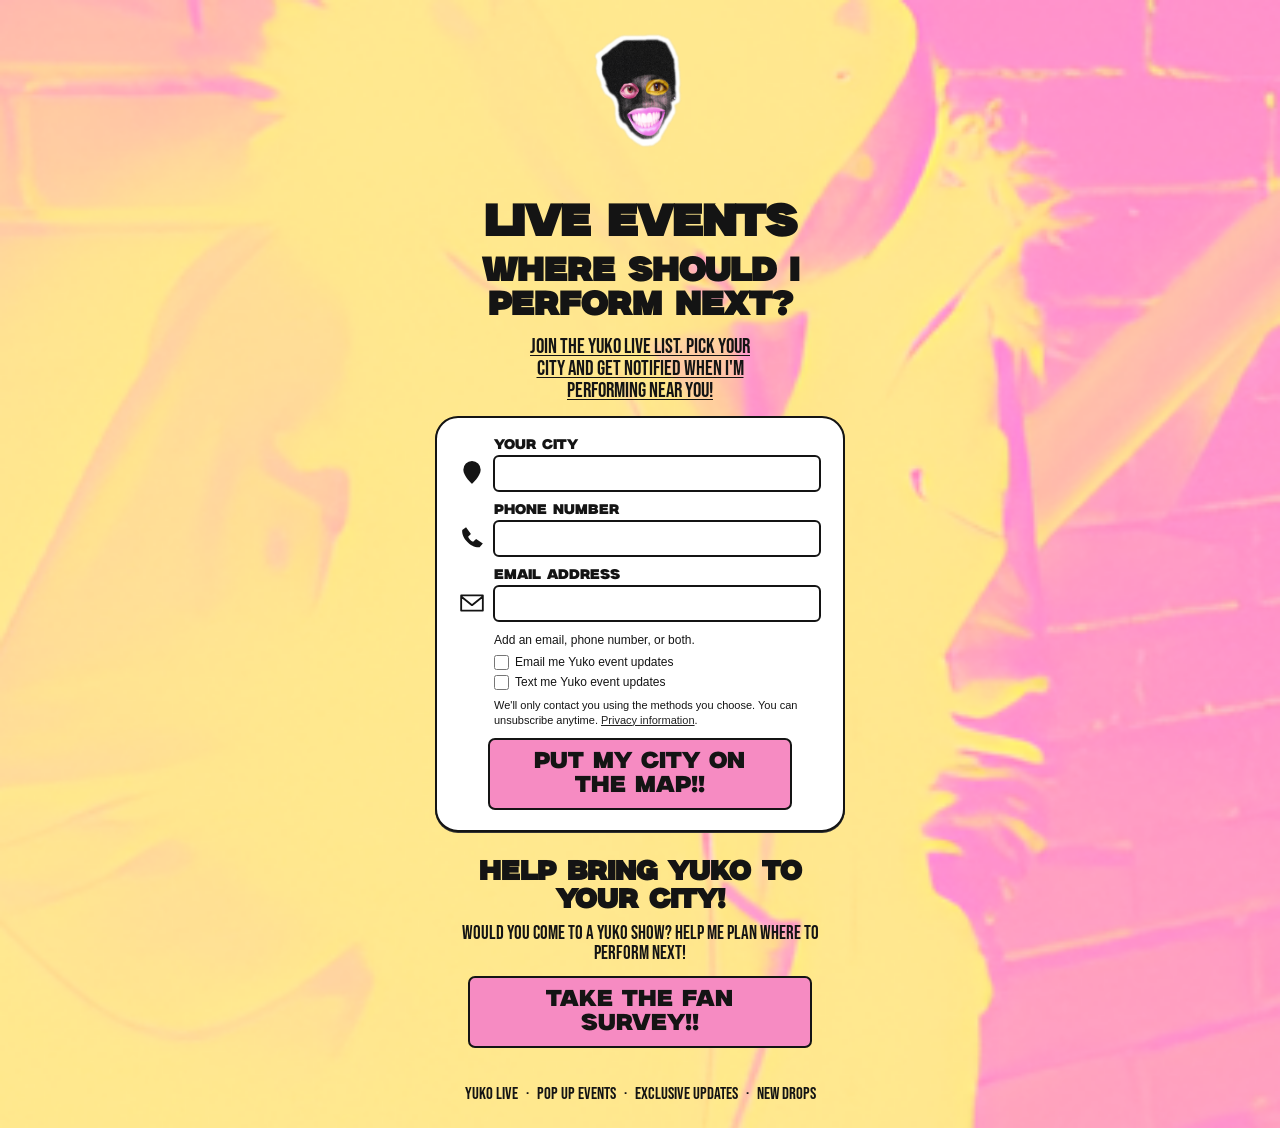
==== index.html @ 9b3857d7 "Add files via upload" ====
<!doctype html>
<html lang="en">
<head>
<meta charset="utf-8"><meta name="viewport" content="width=device-width, initial-scale=1"><meta name="theme-color" content="#ff93cb">
<title>YUKO LIVE — Pop-up Events</title>
<link rel="stylesheet" href="styles.css">
</head>
<body>
<main class="page">
  <div class="content">
    <img class="character" src="assets/character.png" alt="Yuko masked character">
    <h1>LIVE EVENTS</h1>
    <h2>WHERE SHOULD I<br>PERFORM NEXT?</h2>
    <p class="intro">JOIN THE YUKO LIVE LIST. PICK YOUR<br class="optional"> CITY AND GET NOTIFIED WHEN I'M<br class="optional"> PERFORMING NEAR YOU!</p>
    <form id="signup" class="form" novalidate>
      <label for="city">YOUR CITY</label>
      <div class="field"><svg viewBox="0 0 24 24" aria-hidden="true"><path d="M12 22s8-7.2 8-13A8 8 0 0 0 4 9c0 5.8 8 13 8 13Zm0-9.2a3.8 3.8 0 1 0 0-7.6 3.8 3.8 0 0 0 0 7.6Z"/></svg><input id="city" name="city" autocomplete="address-level2" maxlength="80" required placeholder=""></div>
      <label for="phone">PHONE NUMBER</label>
      <div class="field"><svg viewBox="0 0 24 24" aria-hidden="true"><path d="M6.5 2 3 4.5c-1 7.5 8.2 16.7 16 16l3-3.5-6.2-4-2.8 2.5c-2.1-.8-3.8-2.5-4.6-4.6L11 8.2 6.5 2Z"/></svg><input id="phone" name="phone" type="tel" autocomplete="tel" maxlength="30" placeholder=""></div>
      <label for="email">EMAIL ADDRESS</label>
      <div class="field"><svg viewBox="0 0 24 24" aria-hidden="true"><path d="M2 5h20v14H2zM2 6l10 8 10-8" fill="none" stroke="currentColor" stroke-width="1.7" stroke-linejoin="round"/></svg><input id="email" name="email" type="email" autocomplete="email" maxlength="254" placeholder=""></div>
      <p class="hint">Add an email, phone number, or both.</p>
      <div class="consents"><label class="check"><input type="checkbox" id="emailConsent"> Email me Yuko event updates</label><label class="check"><input type="checkbox" id="smsConsent"> Text me Yuko event updates</label></div>
      <p class="privacy">We'll only contact you using the methods you choose. You can unsubscribe anytime. <a href="privacy.html">Privacy information</a>.</p>
      <button id="submit" type="submit">PUT MY CITY ON<br>THE MAP!!</button>
      <p id="status" role="status" aria-live="polite"></p>
    </form>
    <section class="survey-section" aria-label="Yuko live show survey">
      <h2>HELP BRING YUKO TO YOUR CITY!</h2>
      <p class="survey-intro">WOULD YOU COME TO A YUKO SHOW? HELP ME PLAN WHERE TO PERFORM NEXT!</p>
      <a id="survey-link" class="survey-button" href="#" target="_blank" rel="noopener noreferrer">TAKE THE FAN<br>SURVEY!!</a>
      <p id="survey-note" class="survey-note" role="status" aria-live="polite"></p>
    </section>
  </div>
  <footer>YUKO LIVE <span>·</span> POP UP EVENTS <span>·</span> EXCLUSIVE UPDATES <span>·</span> NEW DROPS</footer>
</main>
<script src="config.js"></script><script src="script.js"></script>
</body>
</html>
---- styles.css ----
@font-face{font-family:Milker;src:url('assets/Milker.otf') format('opentype');font-display:swap}@font-face{font-family:Bebas;src:url('assets/BebasNeue-Regular.otf') format('opentype');font-display:swap}
:root{--ink:#141414;--pink:#f68bc2}*{box-sizing:border-box}html{min-height:100%;background:#ffdf8b}body{margin:0;color:var(--ink);font-family:Arial,sans-serif}.page{min-height:100svh;width:100%;background:#ffe08c url('assets/background.png') center top/100% 100% no-repeat;display:flex;flex-direction:column;align-items:center;justify-content:space-between}.content{width:min(100%,390px);text-align:center;padding:0 23px 20px}.character{display:block;width:200px;height:160px;object-fit:contain;margin:0 auto -2px}h1,h2{font-family:Milker,Impact,'Arial Black',sans-serif;font-weight:900;margin:0;line-height:1.04}h1{font-size:31px;letter-spacing:-.5px}h2{font-size:23px;margin-top:8px}.intro{font-family:Bebas,Impact,sans-serif;font-size:17px;line-height:1.04;margin:13px auto 14px;max-width:310px;text-decoration:underline;text-decoration-thickness:1px;text-underline-offset:2px}.form{background:#fff;border:2.5px solid var(--ink);border-radius:23px;padding:15px 13px 14px;text-align:left;box-shadow:0 1px 0 #333;max-width:345px;margin:auto}.form>label{display:block;font-family:Milker,Impact,sans-serif;font-size:12px;margin:0 0 3px 35px}.field{display:flex;align-items:center;gap:8px;margin:0 0 7px}.field svg{flex:none;width:26px;height:26px;fill:currentColor}.field input{width:100%;min-width:0;height:31px;border:2px solid var(--ink);border-radius:6px;background:white;font-size:16px;padding:3px 9px;outline-offset:2px}.hint{font:12px Arial,sans-serif;margin:1px 0 8px 35px}.consents{margin:0 0 8px 35px;display:grid;gap:5px}.check{font:12px Arial,sans-serif;display:flex;align-items:center;gap:6px}.check input{accent-color:#ec75b1;width:15px;height:15px;margin:0}.privacy{font:11px/1.35 Arial,sans-serif;margin:4px 3px 10px 35px}.privacy a{color:#222}button{display:block;margin:0 auto;background:var(--pink);border:2.5px solid var(--ink);border-radius:7px;padding:10px 16px;width:84%;font:19px/1.05 Milker,Impact,'Arial Black',sans-serif;color:var(--ink);cursor:pointer}button:hover{filter:brightness(1.06)}button:disabled{opacity:.65;cursor:wait}#status{font:13px/1.4 Arial,sans-serif;text-align:center;margin:8px 0 0}#status:empty{display:none}footer{width:100%;padding:18px 6px 25px;text-align:center;font:13px/1 Bebas,Impact,sans-serif;white-space:nowrap}footer span{padding:0 5px}@media(min-width:750px){.page{background-size:cover;background-position:center 35%}.content{width:min(100%,550px);padding-top:28px}.character{width:230px;height:175px}h1{font-size:44px}h2{font-size:33px}.intro{font-size:21px;max-width:420px}.form{max-width:410px;padding:20px 22px}.form>label{font-size:14px}.field input{height:37px}.field{margin-bottom:11px}button{font-size:23px}footer{font-size:17px}}@media(max-width:360px){.content{padding-left:14px;padding-right:14px}.character{height:145px}h1{font-size:27px}h2{font-size:20px}.intro{font-size:15px}footer{font-size:11px}}@media(prefers-reduced-motion:reduce){*{scroll-behavior:auto!important}}

/* Optional fan survey; original signup button styles remain unchanged. */
.survey-section{margin:22px auto 0;text-align:center;max-width:345px}
.survey-section h2{font-size:21px}
.survey-intro{font:16px/1.05 Bebas,Impact,sans-serif;margin:10px auto 12px;max-width:300px}
.survey-button{display:block;margin:0 auto;background:var(--pink);border:2.5px solid var(--ink);border-radius:7px;padding:10px 16px;width:84%;font:19px/1.05 Milker,Impact,'Arial Black',sans-serif;color:var(--ink);cursor:pointer;text-decoration:none;text-align:center}
.survey-button:hover{filter:brightness(1.06)}
.survey-note{font:12px/1.3 Arial,sans-serif;margin:7px 0 0}
.survey-note:empty{display:none}
@media(min-width:750px){.survey-section{max-width:410px;margin-top:26px}.survey-section h2{font-size:27px}.survey-intro{font-size:19px;max-width:380px}.survey-button{font-size:23px}}
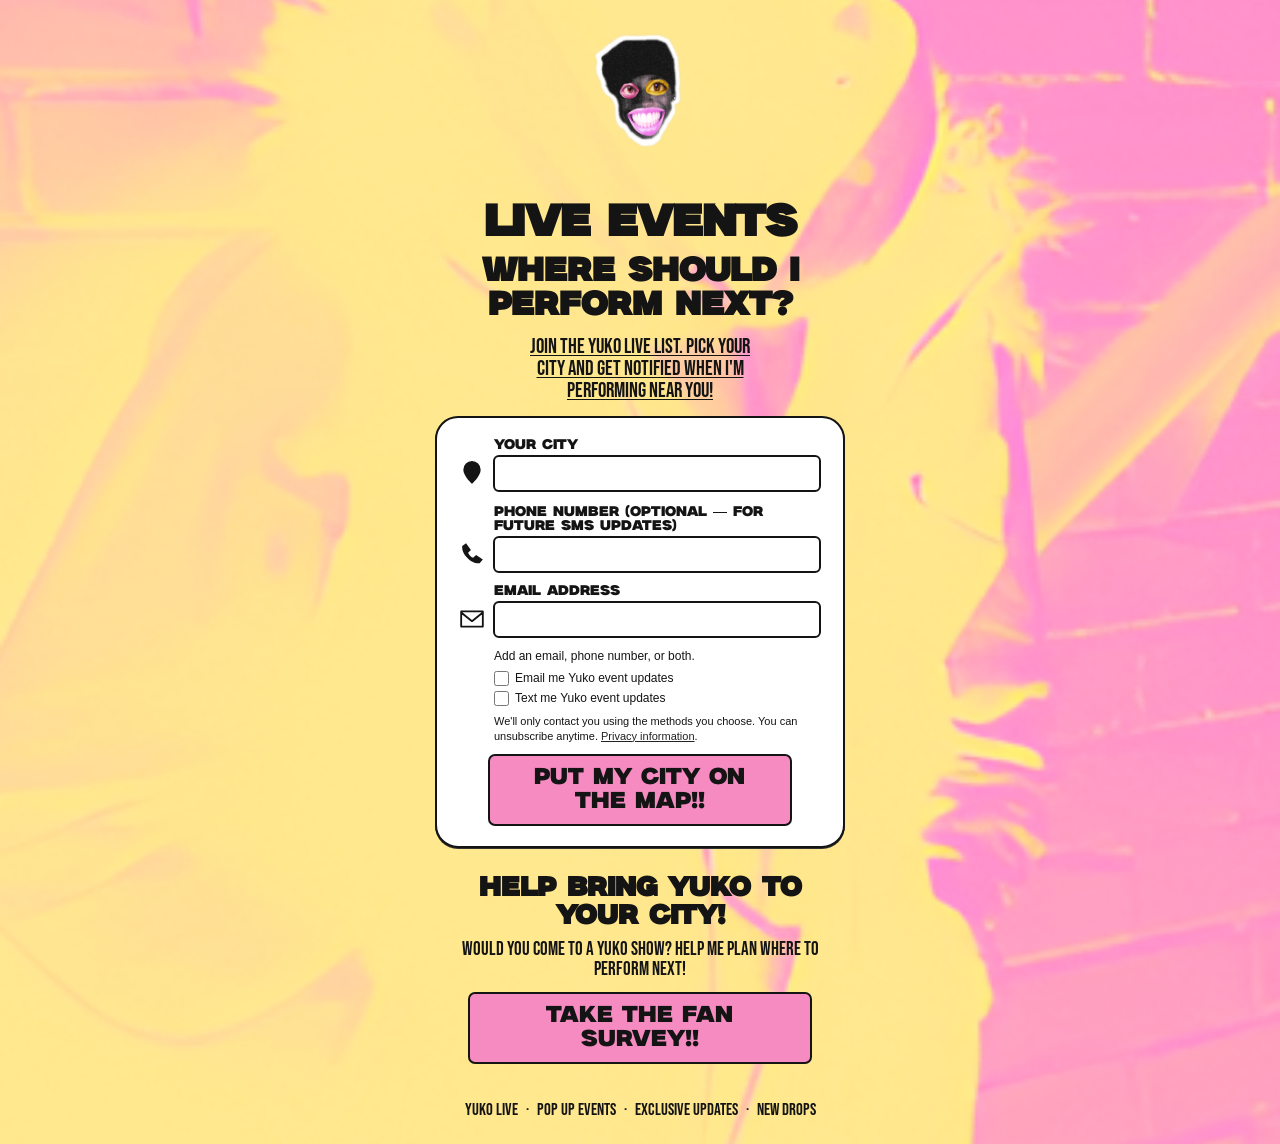
==== commit d3404791: "Update index.html" ====
--- a/index.html
+++ b/index.html
@@ -1,6 +1,6 @@
 <!doctype html>
 <html lang="en">
-<head>
+<head><link rel="icon" type="image/png" href="./assets/favicon.png?v=2">
 <meta charset="utf-8"><meta name="viewport" content="width=device-width, initial-scale=1"><meta name="theme-color" content="#ff93cb">
 <title>YUKO LIVE — Pop-up Events</title>
 <link rel="stylesheet" href="styles.css">
@@ -15,7 +15,7 @@
     <form id="signup" class="form" novalidate>
       <label for="city">YOUR CITY</label>
       <div class="field"><svg viewBox="0 0 24 24" aria-hidden="true"><path d="M12 22s8-7.2 8-13A8 8 0 0 0 4 9c0 5.8 8 13 8 13Zm0-9.2a3.8 3.8 0 1 0 0-7.6 3.8 3.8 0 0 0 0 7.6Z"/></svg><input id="city" name="city" autocomplete="address-level2" maxlength="80" required placeholder=""></div>
-      <label for="phone">PHONE NUMBER</label>
+      <label for="phone">PHONE NUMBER (OPTIONAL — FOR FUTURE SMS UPDATES)</label>
       <div class="field"><svg viewBox="0 0 24 24" aria-hidden="true"><path d="M6.5 2 3 4.5c-1 7.5 8.2 16.7 16 16l3-3.5-6.2-4-2.8 2.5c-2.1-.8-3.8-2.5-4.6-4.6L11 8.2 6.5 2Z"/></svg><input id="phone" name="phone" type="tel" autocomplete="tel" maxlength="30" placeholder=""></div>
       <label for="email">EMAIL ADDRESS</label>
       <div class="field"><svg viewBox="0 0 24 24" aria-hidden="true"><path d="M2 5h20v14H2zM2 6l10 8 10-8" fill="none" stroke="currentColor" stroke-width="1.7" stroke-linejoin="round"/></svg><input id="email" name="email" type="email" autocomplete="email" maxlength="254" placeholder=""></div>
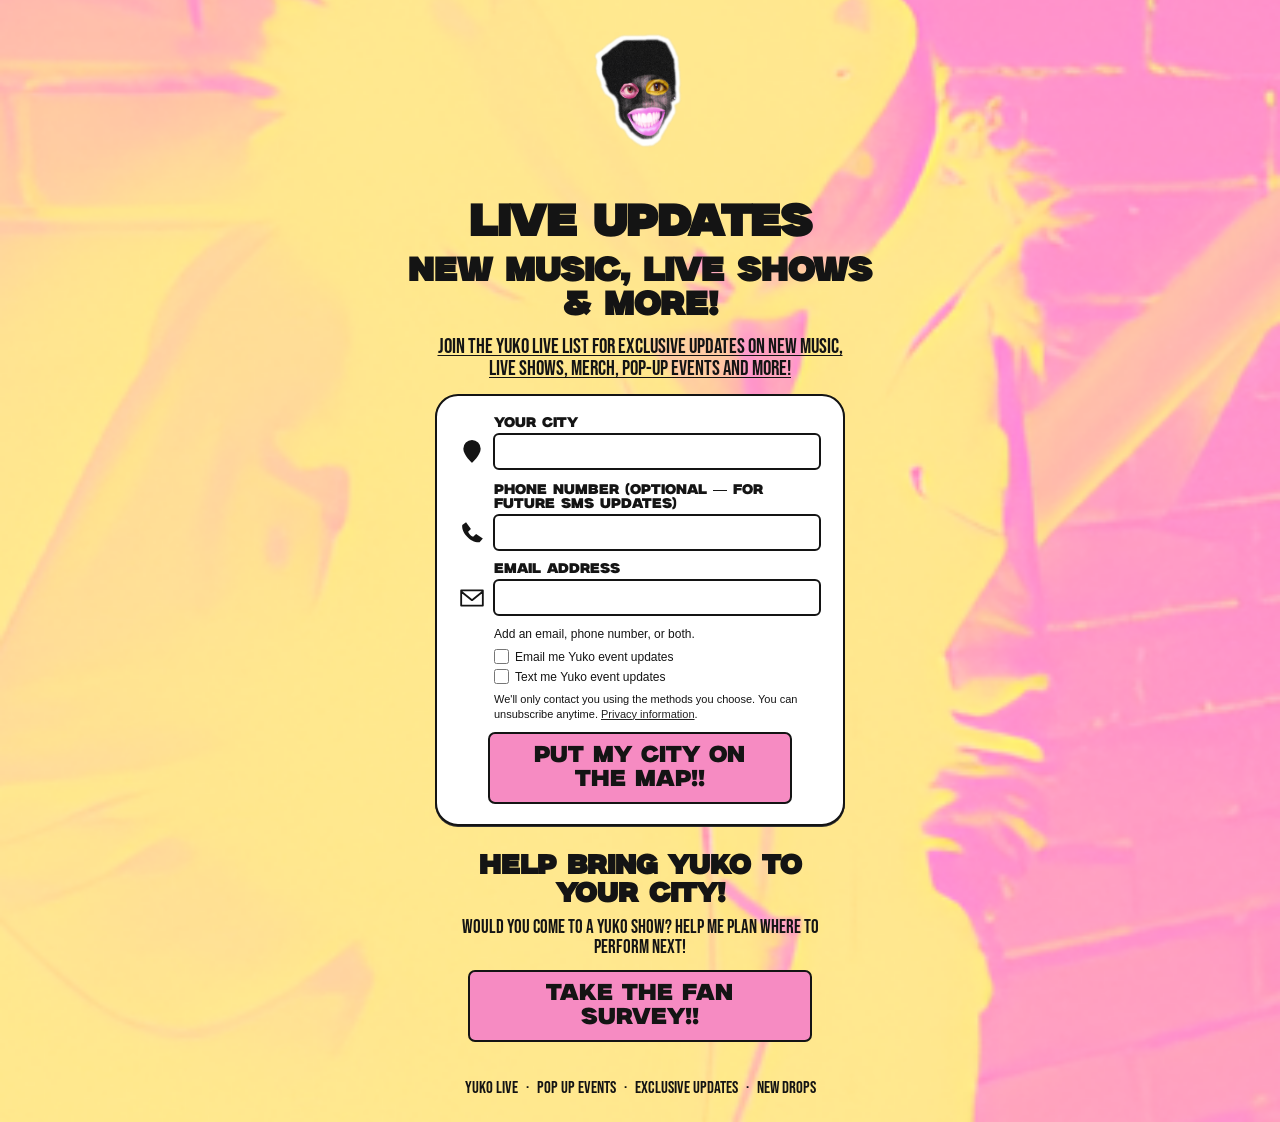
==== commit 8813ad10: "Update index.html" ====
--- a/index.html
+++ b/index.html
@@ -9,9 +9,9 @@
 <main class="page">
   <div class="content">
     <img class="character" src="assets/character.png" alt="Yuko masked character">
-    <h1>LIVE EVENTS</h1>
-    <h2>WHERE SHOULD I<br>PERFORM NEXT?</h2>
-    <p class="intro">JOIN THE YUKO LIVE LIST. PICK YOUR<br class="optional"> CITY AND GET NOTIFIED WHEN I'M<br class="optional"> PERFORMING NEAR YOU!</p>
+    <h1>LIVE UPDATES</h1>
+<h2>NEW MUSIC, LIVE SHOWS & MORE!</h2>
+<p class="intro">JOIN THE YUKO LIVE LIST FOR EXCLUSIVE UPDATES ON NEW MUSIC, LIVE SHOWS, MERCH, POP-UP EVENTS AND MORE!</p>
     <form id="signup" class="form" novalidate>
       <label for="city">YOUR CITY</label>
       <div class="field"><svg viewBox="0 0 24 24" aria-hidden="true"><path d="M12 22s8-7.2 8-13A8 8 0 0 0 4 9c0 5.8 8 13 8 13Zm0-9.2a3.8 3.8 0 1 0 0-7.6 3.8 3.8 0 0 0 0 7.6Z"/></svg><input id="city" name="city" autocomplete="address-level2" maxlength="80" required placeholder=""></div>
